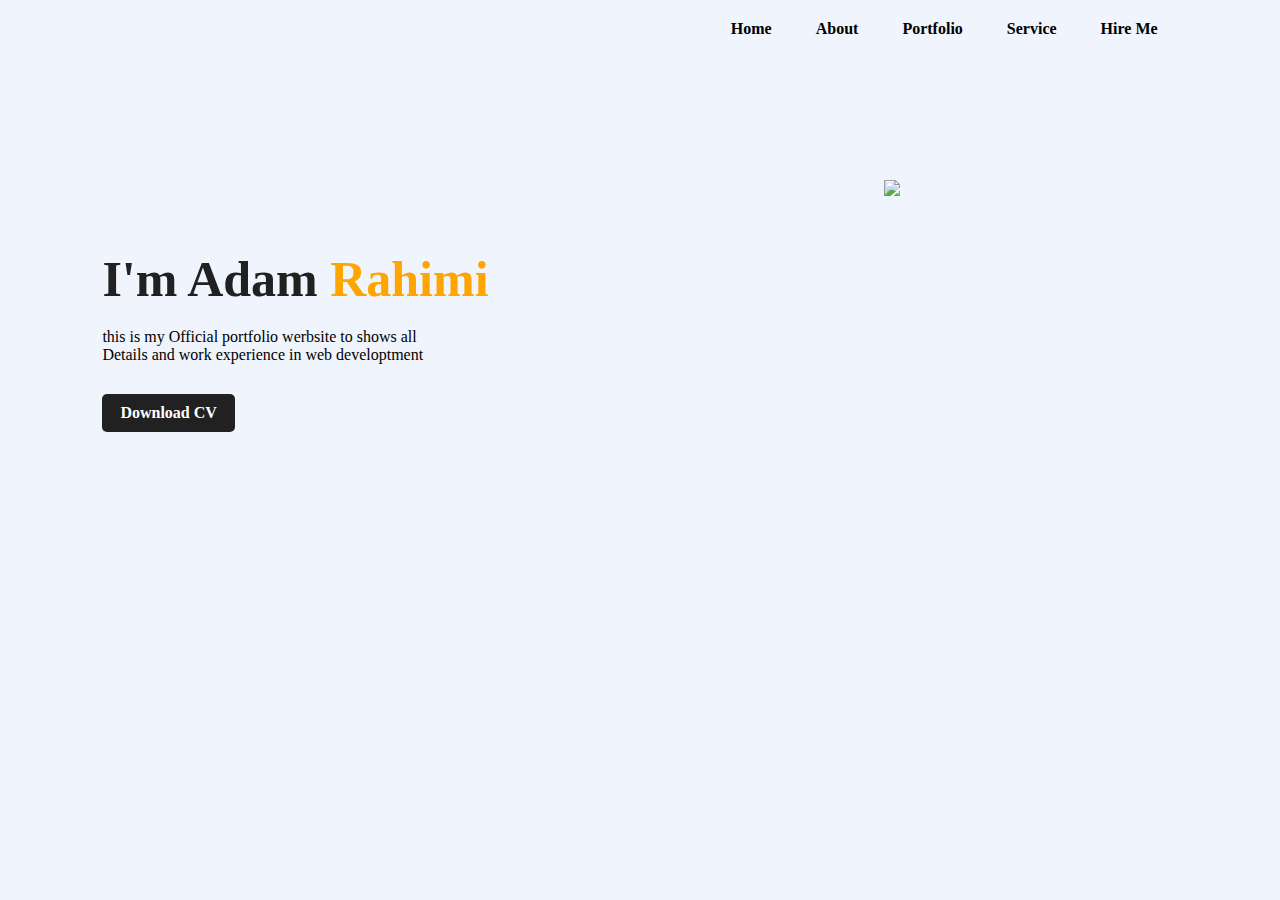
==== portfolio.html @ 81fa72ca "Add files via upload" ====
<!DOCTYPE HTML>
<html lang = "en">

	<head>
		<!-- portfolio.html -->
		<title>Personal portfolio</title>
		<meta charset = "UTF-8" />
		<link rel ="stylesheet" type="text/css" href="style1.css" />
	</head>
	
	<body>
		<div class= "hero">
			<nav>
				<img src="" alt="">
				<ul>
					<li><a href=#>Home</a></li>
					<li><a href=#>About</a></li>
					<li><a href=#>Portfolio</a></li>
					<li><a href=#>Service</a></li>
					<li><a href=#>Hire Me</a></li>
				</ul>
			</nav>
			<div class="detail">
				<h1>I'm Adam <span>Rahimi</span></h1>
				<p>this is my Official portfolio werbsite to shows all
					<br>Details and work experience in web developtment
				</p>
			<a href="#">Download CV</a>
			</div>
			<div class="imgs">
				<img src="pics/shape.png" class="shape">
				<img src="pics/my.png" class="mypic">
			</div>
		
		</div>
	
	</body>
</html>
---- style1.css ----
*{
	margin: 0;
	padding: 0;
	font-family: sans-serif:
}

.hero{
	position: relative;
	width: 100%;
	height: 100vh;
	background: #eff4fd;
}

nav{
	display: flex;
	width: 84%;
	margin: auto;
	padding: 20px 0;
	align-items: center;
	justify-content: space-between;
}

nav ul li{
	display: inline;
	list-style: none;
	margin: 10px 20px;
}

nav ul li a{
	text-decoration: none;
	color: #000;
	font-weight: bold;
}

nav ul li a:hover{
	color: red;
}

.detail{
	margin-left: 8%;
	margin-top: 15%;
}

.detail h1{
	font-size: 50px;
	color: #212121;
	margin-bottom: 20px;
}

span{
	color: orange;
}

.detail p{
	color: #555
	line-height: 22px;
}

.detail a{
	background: #212121;
	padding: 10px 18px;
	text-decoration: none;
	font-weight: bold;
	color: #fff;
	display: inline-block;
	margin: 30px 0;
	border-radius: 5px;
}

.imgs{
	width: 45%;
	height: 80%;
	position: absolute;
	bottom: 0;
	right: 100px;
}

.imgs img{
	height: 100%;
	position: absolute;
	left: 50%;
	bottom: 0;
	transform: translateX(-50%);
	transition: bottom 1s, left 1s;
}

.imgs:hover .shape{
	bottom: 30%;
}

.imgs:hover .mypic{
	left: 45%;
}
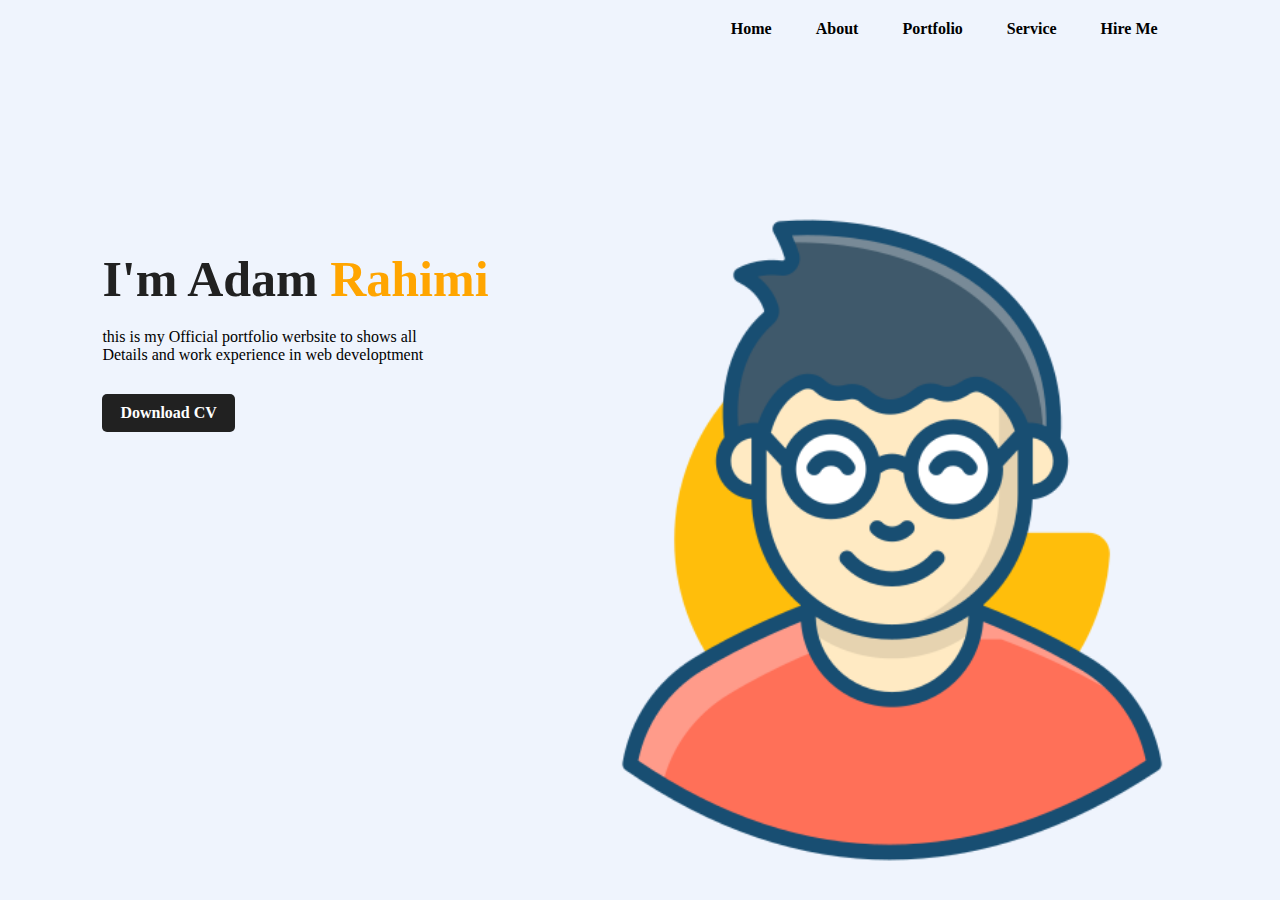
==== commit abdd1511: "Update portfolio.html" ====
--- a/portfolio.html
+++ b/portfolio.html
@@ -28,11 +28,11 @@
 			<a href="#">Download CV</a>
 			</div>
 			<div class="imgs">
-				<img src="pics/shape.png" class="shape">
-				<img src="pics/my.png" class="mypic">
+				<img src="pic/shape.png" class="shape">
+				<img src="pic/my.png" class="mypic">
 			</div>
 		
 		</div>
 	
 	</body>
-</html>+</html>
